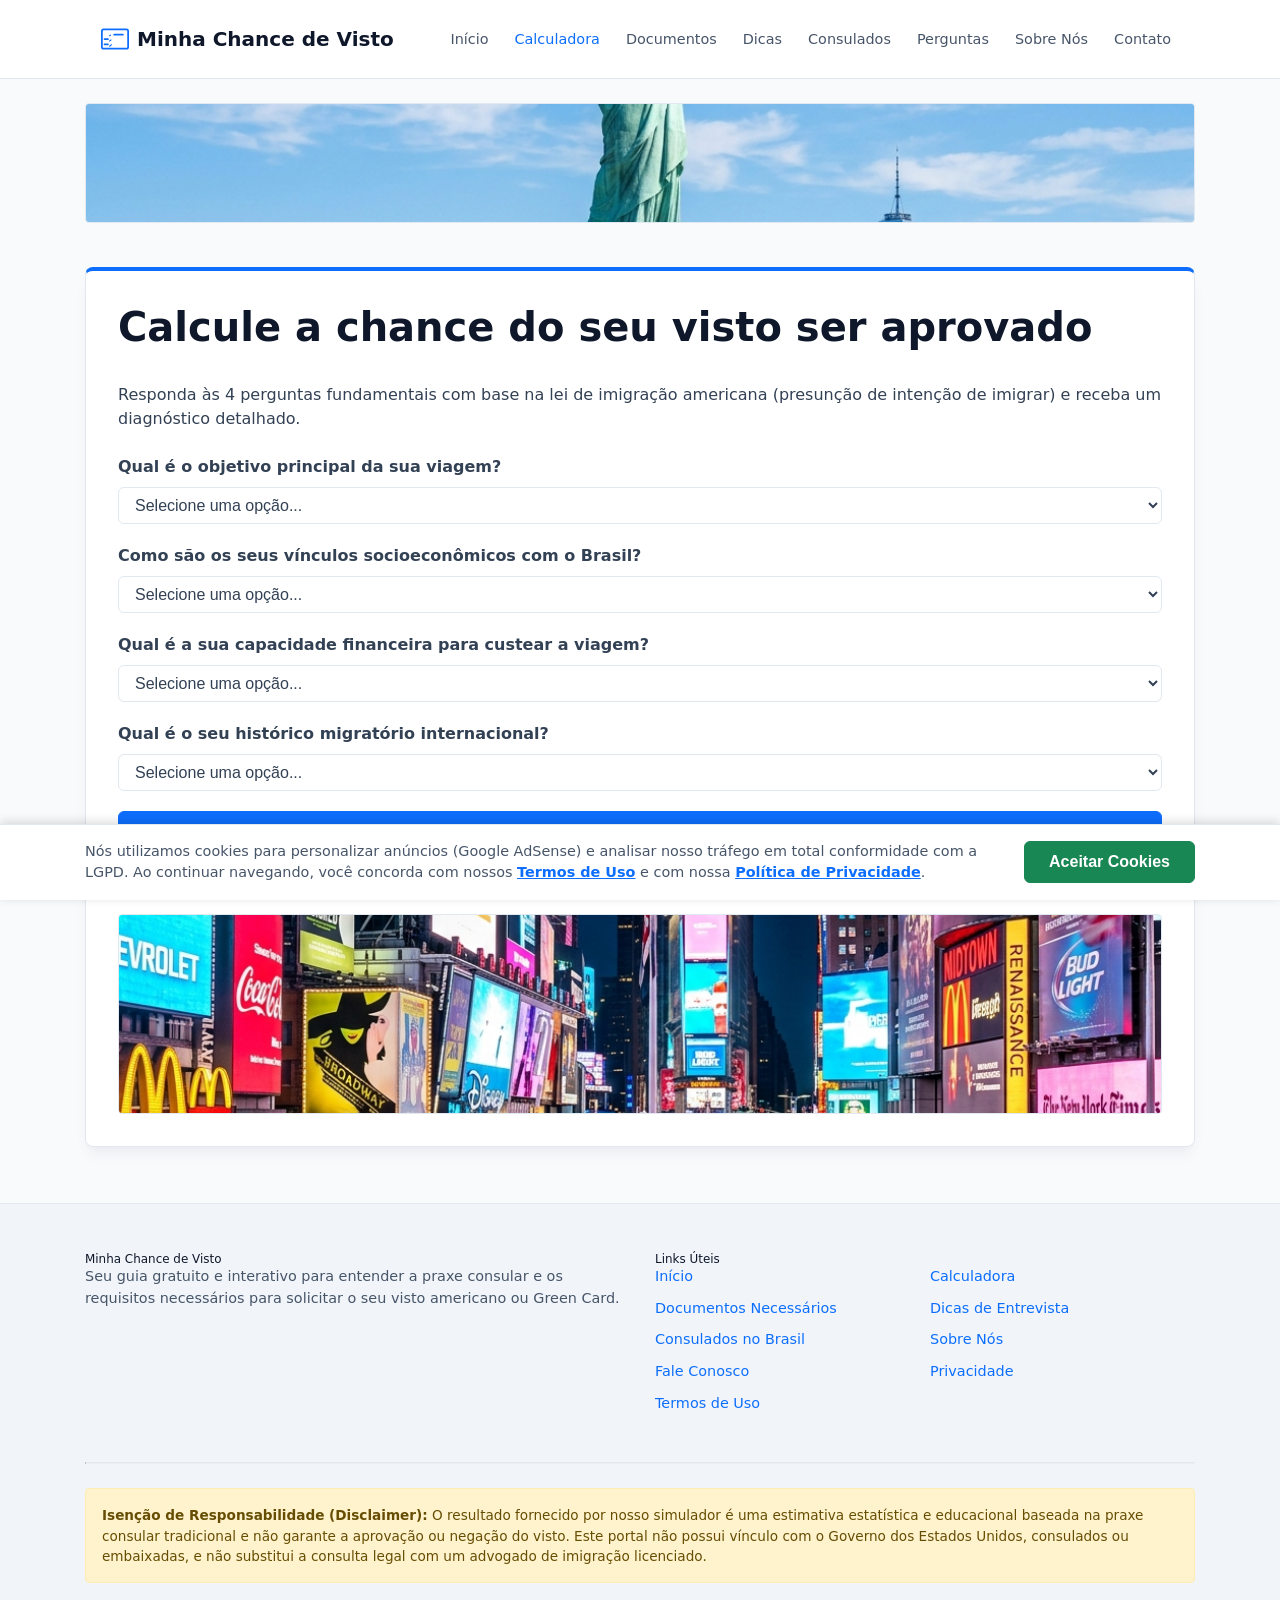
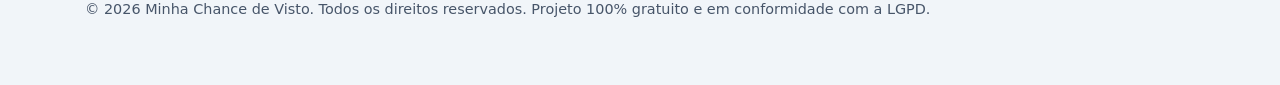
==== calculadora.html @ a0537ecd "feat: estrutura inicial do portal Minha Chance de Visto" ====
<!DOCTYPE html>
<html lang="pt-BR">
<head>
  <meta charset="UTF-8">
  <meta name="viewport" content="width=device-width, initial-scale=1.0">
  <title>Calculadora de Chance de Visto Aprovado - Minha Chance de Visto</title>
  <meta name="description" content="Calcule a chance do seu visto ser aprovado ou negado. Faça o teste rápido com nosso simulador gratuito baseado nas normas consulares americanas.">
  <link rel="stylesheet" href="css/style.css">
  <link rel="icon" type="image/svg+xml" href="data:image/svg+xml,<svg xmlns=%22http://www.w3.org/2000/svg%22 viewBox=%220 0 100 100%22><rect width=%22100%22 height=%22100%22 rx=%2220%22 fill=%22%230d6efd%22/><path d=%22M30,35 L70,35 M30,50 L70,50 M30,65 L55,65%22 stroke=%22white%22 stroke-width=%228%22 stroke-linecap=%22round%22/><circle cx=%2265%22 cy=%2265%22 r=%226%22 fill=%22%23198754%22/></svg>">
</head>
<body>

  <!-- Placeholder do Cabeçalho -->
  <div id="header-placeholder"></div>

  <!-- Banner Superior AdSense -->
  <div class="container">
    <div style="margin: 20px 0; text-align: center; border: 1px solid var(--gray-300); border-radius: 4px; overflow: hidden; max-height: 120px;">
      <img src="img/estatua_liberdade.png" alt="Pontos Turísticos EUA" style="width: 100%; height: 120px; object-fit: cover;">
    </div>
  </div>

  <main class="container py-4">
    <div class="card">
      <h1 class="card-title text-center mb-4">Calcule a chance do seu visto ser aprovado</h1>
      <p class="text-muted text-center mb-4">
        Responda às 4 perguntas fundamentais com base na lei de imigração americana (presunção de intenção de imigrar) e receba um diagnóstico detalhado.
      </p>

      <form id="visaCalcForm" onsubmit="calculateVisaChance(event)">
        <!-- 1. Objetivo da viagem -->
        <div class="form-group">
          <label for="visaType" class="form-label">Qual é o objetivo principal da sua viagem?</label>
          <select id="visaType" class="form-select" required>
            <option value="" disabled selected>Selecione uma opção...</option>
            <option value="turismo">Turismo ou Negócios (Visto B1/B2)</option>
            <option value="estudante">Estudos ou Intercâmbio (Visto F1/J1)</option>
            <option value="greencard">Residência Permanente (Green Card - Imigração)</option>
          </select>
        </div>

        <!-- 2. Vínculos socioeconômicos -->
        <div class="form-group">
          <label for="vincSocio" class="form-label">Como são os seus vínculos socioeconômicos com o Brasil?</label>
          <select id="vincSocio" class="form-select" required>
            <option value="" disabled selected>Selecione uma opção...</option>
            <option value="estaveis">Múltiplos vínculos estáveis (emprego fixo há mais de 1 ano e/ou bens imóveis registrados)</option>
            <option value="moderados">Vínculos moderados (apenas emprego estável ou apenas cursando faculdade/estudo regular)</option>
            <option value="poucos">Poucos ou nenhum vínculo estável (desempregado ou sem bens, trabalho informal recente)</option>
          </select>
        </div>

        <!-- 3. Capacidade financeira -->
        <div class="form-group">
          <label for="capFinanceira" class="form-label">Qual é a sua capacidade financeira para custear a viagem?</label>
          <select id="capFinanceira" class="form-select" required>
            <option value="" disabled selected>Selecione uma opção...</option>
            <option value="excelente">Excelente (renda comprovada compatível com padrão americano e reserva financeira sólida)</option>
            <option value="moderada">Moderada (comprova o básico para cobrir a permanência e as passagens sem luxo)</option>
            <option value="limitada">Limitada (dependência de patrocinadores terceiros ou recursos financeiros reduzidos)</option>
          </select>
        </div>

        <!-- 4. Histórico migratório -->
        <div class="form-group">
          <label for="histMigratorio" class="form-label">Qual é o seu histórico migratório internacional?</label>
          <select id="histMigratorio" class="form-select" required>
            <option value="" disabled selected>Selecione uma opção...</option>
            <option value="positivo">Positivo (viagens anteriores recentes para países desenvolvidos, retornando no prazo)</option>
            <option value="neutro">Neutro (passaporte limpo, primeira viagem ao exterior)</option>
            <option value="critico">Crítico (histórico de visto americano negado anteriormente ou problemas de imigração)</option>
          </select>
        </div>

        <button type="submit" class="btn btn-primary btn-block py-3 mt-3">Calcular Chance de Visto Americano</button>
      </form>

      <!-- Link explicativo da pontuação com ícone -->
      <p class="text-center mt-3" style="margin-top: 15px; text-align: center;">
        <a href="perguntas-respostas.html#como-funciona-o-calculo" style="text-decoration: underline; font-size: 0.9rem; color: var(--primary); display: inline-flex; align-items: center; gap: 5px; font-weight: 600;">
          <svg xmlns="http://www.w3.org/2000/svg" width="16" height="16" fill="currentColor" class="bi bi-info-circle-fill" viewBox="0 0 16 16" style="vertical-align: middle;">
            <path d="M8 16A8 8 0 1 0 8 0a8 8 0 0 0 0 16m.93-9.412-1 4.705c-.07.34.029.533.304.533.194 0 .487-.07.686-.246l-.088.416c-.287.346-.92.598-1.465.598-.703 0-1.002-.422-.808-1.319l.738-3.468c.064-.293.006-.399-.287-.47l-.451-.081.082-.381 2.29-.287zM8 5.5a1 1 0 1 1 0-2 1 1 0 0 1 0 2"/>
          </svg>
          Como é feito o cálculo da probabilidade? Entenda a pontuação detalhada.
        </a>
      </p>

      <!-- Espaço de resultado -->
      <div id="resultadoCalculo" class="mt-4" style="display: none;">
        <!-- Será preenchido via JavaScript -->
      </div>

      <!-- RN04: Espaço de resultado AdSense imediatamente abaixo do botão/resultado -->
      <div style="margin-top: 20px; text-align: center; border: 1px solid var(--gray-300); border-radius: 4px; overflow: hidden; max-height: 200px;">
        <img src="img/times_square.png" alt="Times Square New York" style="width: 100%; height: 200px; object-fit: cover;">
      </div>
    </div>
  </main>

  <!-- Placeholder do Rodapé -->
  <div id="footer-placeholder"></div>

  <!-- Inclusões em JavaScript sem problemas de CORS -->
  <script src="js/header.js"></script>
  <script src="js/footer.js"></script>
  <script src="js/cookie-consent.js"></script>
  <script src="js/includes.js"></script>
  <script src="js/app.js"></script>
</body>
</html>
---- css/style.css ----
/* Minha Chance de Visto - CSS Estilo Clássico Bootstrap */

:root {
  --primary: #0d6efd;
  --primary-hover: #0b5ed7;
  --success: #198754;
  --success-hover: #157347;
  --warning: #ffc107;
  --danger: #dc3545;
  --dark: #0f172a; /* Slate 900 */
  --light: #f1f5f9; /* Slate 100 */
  --white: #ffffff;
  --gray-200: #f1f5f9;
  --gray-300: #e2e8f0; /* Slate 200 */
  --gray-600: #475569; /* Slate 600 */
  --body-bg: #f8fafc; /* Slate 50 - Off-white azulado moderno */
  --text-color: #334155; /* Slate 700 */
  --font-family: system-ui, -apple-system, "Segoe UI", Roboto, Helvetica, Arial, sans-serif;
}

* {
  box-sizing: border-box;
  margin: 0;
  padding: 0;
}

body {
  font-family: var(--font-family);
  background-color: var(--body-bg);
  color: var(--text-color);
  line-height: 1.5;
  font-size: 1rem;
}

a {
  color: var(--primary);
  text-decoration: none;
}

a:hover {
  text-decoration: underline;
}

/* Layout Grid & Containers */
.container {
  width: 100%;
  padding-right: 15px;
  padding-left: 15px;
  margin-right: auto;
  margin-left: auto;
}

@media (min-width: 576px) {
  .container { max-width: 540px; }
}
@media (min-width: 768px) {
  .container { max-width: 720px; }
}
@media (min-width: 992px) {
  .container { max-width: 960px; }
}
@media (min-width: 1200px) {
  .container { max-width: 1140px; }
}

.row {
  display: flex;
  flex-wrap: wrap;
  margin-right: -15px;
  margin-left: -15px;
}

.col-12 {
  flex: 0 0 100%;
  max-width: 100%;
  padding: 0 15px;
}

@media (min-width: 768px) {
  .col-md-6 {
    flex: 0 0 50%;
    max-width: 50%;
    padding: 0 15px;
  }
  .col-md-4 {
    flex: 0 0 33.333333%;
    max-width: 33.333333%;
    padding: 0 15px;
  }
  .col-md-8 {
    flex: 0 0 66.666667%;
    max-width: 66.666667%;
    padding: 0 15px;
  }
}

/* Espaçamentos */
.py-3 { padding-top: 1rem; padding-bottom: 1rem; }
.py-4 { padding-top: 1.5rem; padding-bottom: 1.5rem; }
.py-5 { padding-top: 3rem; padding-bottom: 3rem; }
.my-3 { margin-top: 1rem; margin-bottom: 1rem; }
.my-4 { margin-top: 1.5rem; margin-bottom: 1.5rem; }
.mb-2 { margin-bottom: 0.5rem; }
.mb-3 { margin-bottom: 1rem; }
.mb-4 { margin-bottom: 1.5rem; }

/* Tipografia */
h1, h2, h3, h4, h5, h6 {
  font-weight: 500;
  line-height: 1.2;
  color: var(--dark);
}

h1 { font-size: calc(1.375rem + 1.5vw); margin-bottom: 1rem; }
h2 { font-size: calc(1.325rem + 0.9vw); margin-bottom: 1rem; margin-top: 1.5rem; }
h3 { font-size: calc(1.3rem + 0.6vw); margin-bottom: 0.75rem; margin-top: 1.25rem; }

@media (min-width: 1200px) {
  h1 { font-size: 2.5rem; }
  h2 { font-size: 2rem; }
  h3 { font-size: 1.75rem; }
}

p {
  margin-bottom: 1rem;
}

/* Navegação e Header */
header {
  border-bottom: 1px solid var(--gray-300);
  background-color: var(--white);
}

.navbar {
  display: flex;
  align-items: center;
  justify-content: space-between;
  padding: 0.5rem 1rem;
}

.navbar-brand {
  font-size: 1.25rem;
  font-weight: 700;
  color: var(--dark);
  display: flex;
  align-items: center;
  gap: 8px;
  text-decoration: none;
}

.navbar-brand:hover {
  text-decoration: none;
  color: var(--primary);
}

.navbar-nav {
  display: flex;
  list-style: none;
  gap: 10px;
}

.nav-link {
  color: var(--gray-600);
  font-weight: 500;
  font-size: 0.9rem;
  padding: 0.25rem 0.5rem;
}

.nav-link:hover, .nav-link.active {
  color: var(--primary);
  text-decoration: none;
}

.navbar-toggler {
  display: none;
  background: none;
  border: 1px solid var(--gray-300);
  border-radius: 4px;
  padding: 5px 8px;
  cursor: pointer;
  color: var(--dark);
  align-items: center;
  justify-content: center;
}

.navbar-toggler:focus {
  outline: none;
  border-color: var(--primary);
}

/* Menu Responsivo */
@media (max-width: 768px) {
  .navbar {
    display: flex;
    flex-wrap: wrap;
    justify-content: space-between;
    align-items: center;
    width: 100%;
  }
  .navbar-toggler {
    display: inline-flex;
  }
  .navbar-nav {
    width: 100%;
    flex-direction: column;
    gap: 5px;
    margin-top: 10px;
    display: none; 
    border-top: 1px solid var(--gray-300);
    padding-top: 10px;
  }
  .navbar-nav.show {
    display: flex;
  }
}

/* Cards e Seções */
.card {
  background-color: var(--white);
  border: 1px solid var(--gray-300);
  border-top: 4px solid var(--primary); /* Destaque azul premium no topo */
  border-radius: 0.5rem;
  padding: 2rem;
  margin-bottom: 2rem;
  box-shadow: 0 10px 15px -3px rgba(15, 23, 42, 0.05), 0 4px 6px -2px rgba(15, 23, 42, 0.02);
}

.card-title {
  margin-bottom: 1.5rem;
  font-weight: 700;
  color: var(--dark);
  padding-bottom: 0.5rem;
}

/* Formulários */
.form-group {
  margin-bottom: 1.25rem;
}

.form-label {
  display: inline-block;
  margin-bottom: 0.5rem;
  font-weight: 600;
}

.form-control, .form-select {
  display: block;
  width: 100%;
  padding: 0.5rem 0.75rem;
  font-size: 1rem;
  font-weight: 400;
  line-height: 1.5;
  color: var(--text-color);
  background-color: var(--white);
  background-clip: padding-box;
  border: 1px solid var(--gray-300);
  border-radius: 0.375rem; /* Formas mais modernas e suaves */
  transition: border-color 0.15s ease-in-out, box-shadow 0.15s ease-in-out;
}

.form-control:focus, .form-select:focus {
  border-color: #86b7fe;
  outline: 0;
  box-shadow: 0 0 0 0.25rem rgba(13, 110, 253, 0.25);
}

/* Botões */
.btn {
  display: inline-block;
  font-weight: 400;
  line-height: 1.5;
  text-align: center;
  text-decoration: none;
  vertical-align: middle;
  cursor: pointer;
  user-select: none;
  background-color: transparent;
  border: 1px solid transparent;
  padding: 0.5rem 1rem;
  font-size: 1rem;
  font-weight: 600;
  border-radius: 0.375rem;
  transition: color 0.15s ease-in-out, background-color 0.15s ease-in-out, border-color 0.15s ease-in-out, transform 0.1s ease-in-out;
}

.btn-primary {
  color: var(--white);
  background-color: var(--primary);
  border-color: var(--primary);
}

.btn-primary:hover {
  background-color: var(--primary-hover);
  border-color: var(--primary-hover);
  text-decoration: none;
}

.btn-success {
  color: var(--white);
  background-color: var(--success);
  border-color: var(--success);
}

.btn-success:hover {
  background-color: var(--success-hover);
  border-color: var(--success-hover);
  text-decoration: none;
}

.btn-block {
  display: block;
  width: 100%;
}

/* Caixas de Alerta e Resultado */
.alert {
  position: relative;
  padding: 1rem 1rem;
  margin-bottom: 1rem;
  border: 1px solid transparent;
  border-radius: 0.25rem;
}

.alert-success {
  color: #0f5132;
  background-color: #d1e7dd;
  border-color: #badbcc;
}

.alert-warning {
  color: #664d03;
  background-color: #fff3cd;
  border-color: #ffecb5;
}

.alert-danger {
  color: #842029;
  background-color: #f8d7da;
  border-color: #f5c2c7;
}

.alert-info {
  color: #055160;
  background-color: #cff4fc;
  border-color: #b6effb;
}

/* Tabelas */
.table-responsive {
  overflow-x: auto;
  -webkit-overflow-scrolling: touch;
}

.table {
  width: 100%;
  margin-bottom: 1rem;
  color: var(--text-color);
  vertical-align: top;
  border-color: var(--gray-300);
  border-collapse: collapse;
}

.table th, .table td {
  padding: 0.75rem;
  vertical-align: middle;
  border-bottom: 1px solid var(--gray-300);
  text-align: left;
}

.table-striped tbody tr:nth-of-type(odd) {
  background-color: rgba(0, 0, 0, 0.02);
}

/* Rodapé */
footer {
  background-color: var(--light);
  border-top: 1px solid var(--gray-300);
  color: var(--gray-600);
  font-size: 0.9rem;
}

/* Placeholders de Anúncios */
.adsense-placeholder {
  background-color: #f1f3f5;
  border: 2px dashed #ced4da;
  text-align: center;
  padding: 20px;
  color: #6c757d;
  font-size: 0.85rem;
  margin: 20px 0;
  border-radius: 4px;
  display: flex;
  align-items: center;
  justify-content: center;
  min-height: 90px;
}

/* Accordion de FAQ */
.faq-item {
  border-bottom: 1px solid var(--gray-300);
  padding: 1rem 0;
}

.faq-question {
  cursor: pointer;
  font-weight: 600;
  display: flex;
  justify-content: space-between;
  align-items: center;
}

.faq-answer {
  display: none;
  margin-top: 0.5rem;
  color: #495057;
}

.faq-answer.show {
  display: block;
}

.faq-question::after {
  content: "+";
  font-size: 1.2rem;
  font-weight: bold;
}

.faq-item.active .faq-question::after {
  content: "−";
}

/* Cookie Consent Banner */
.cookie-consent-banner {
  position: fixed;
  bottom: 0;
  left: 0;
  right: 0;
  background-color: var(--white);
  border-top: 1px solid var(--gray-300);
  box-shadow: 0 -2px 10px rgba(0, 0, 0, 0.15);
  z-index: 1050;
  padding: 1rem 0;
  display: none; /* Controlado via JS */
}

.cookie-consent-content {
  display: flex;
  align-items: center;
  justify-content: space-between;
  gap: 15px;
  flex-wrap: wrap;
}

@media (max-width: 768px) {
  .cookie-consent-content {
    flex-direction: column;
    text-align: center;
  }
}
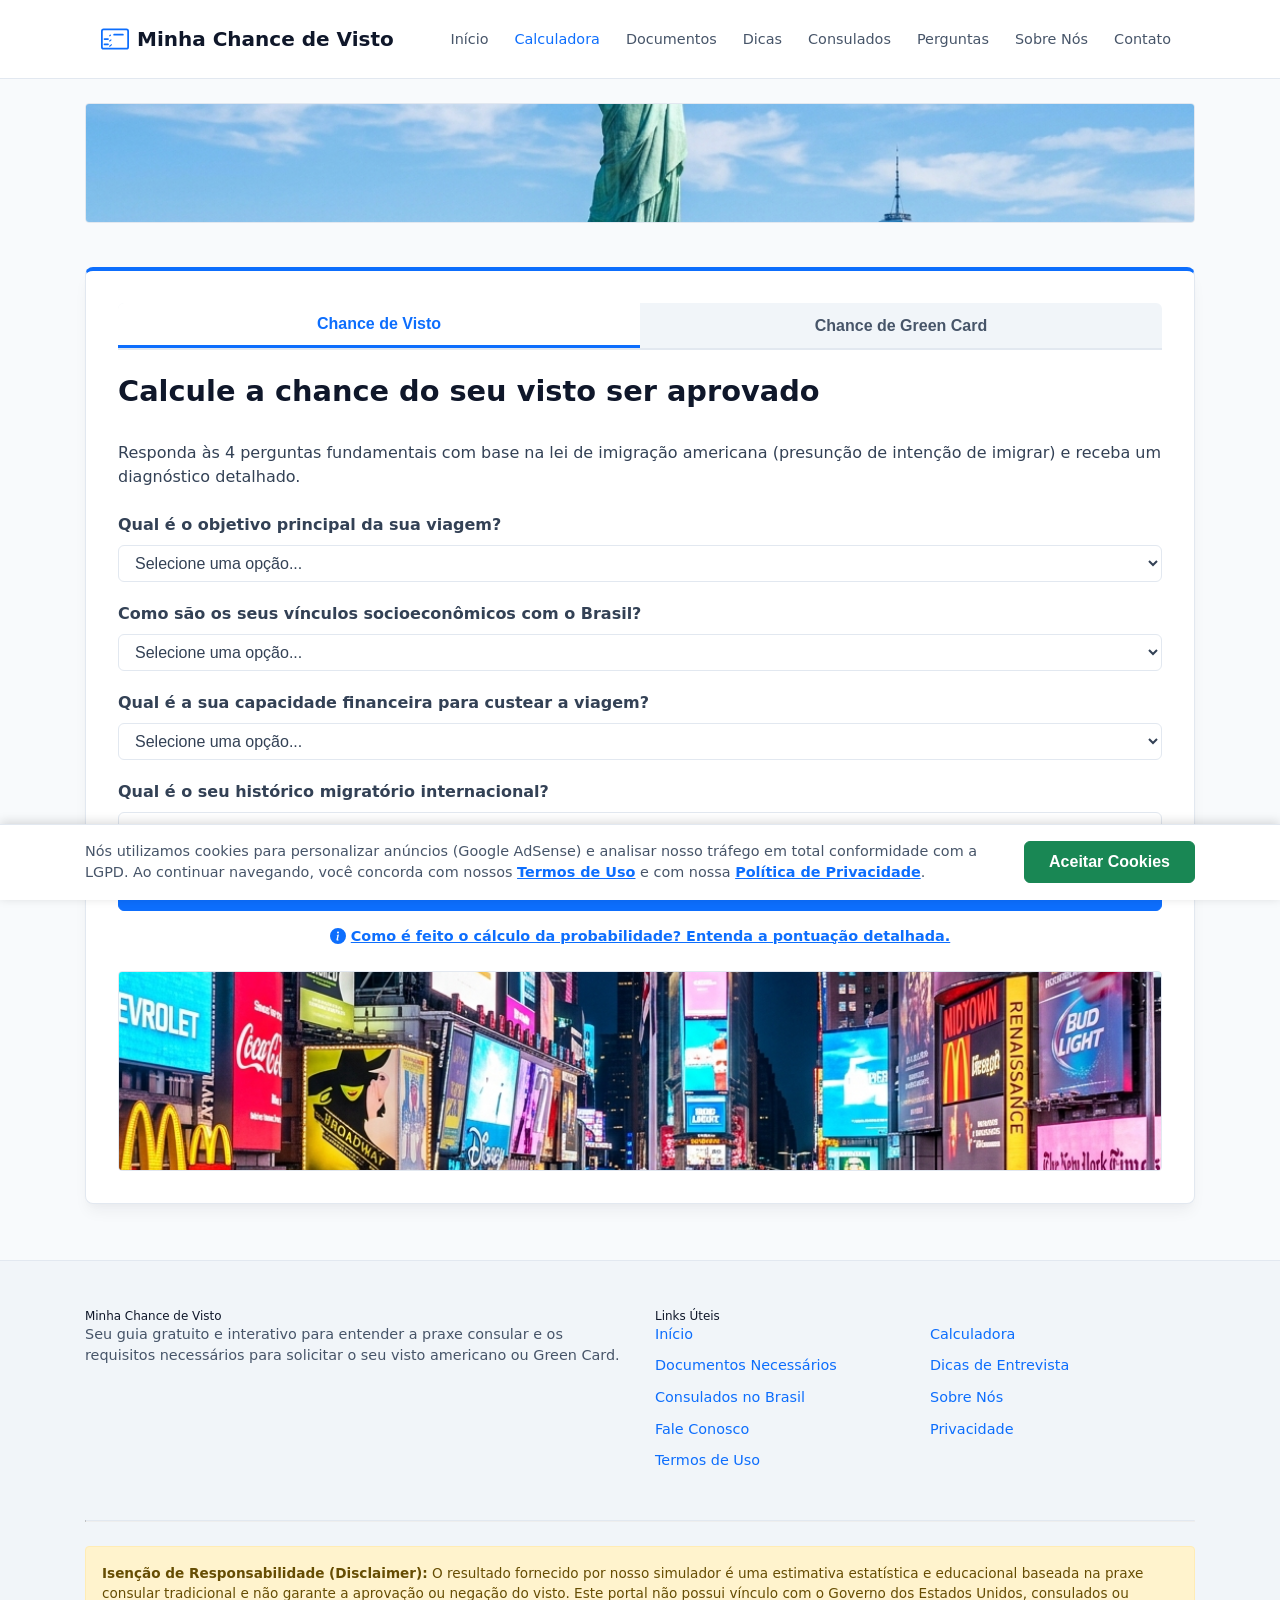
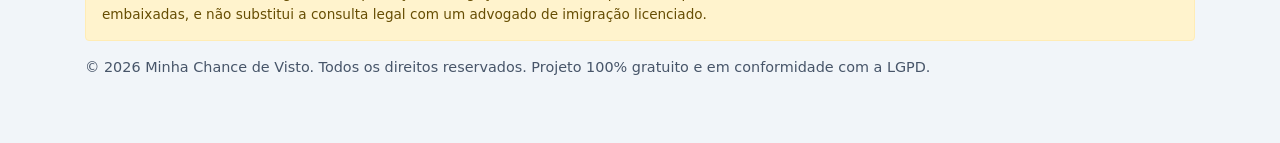
==== commit 0e404590: "feat(greencard): adiciona simulador de Green Card e otimizações de SEO" ====
--- a/calculadora.html
+++ b/calculadora.html
@@ -5,6 +5,12 @@
   <meta name="viewport" content="width=device-width, initial-scale=1.0">
   <title>Calculadora de Chance de Visto Aprovado - Minha Chance de Visto</title>
   <meta name="description" content="Calcule a chance do seu visto ser aprovado ou negado. Faça o teste rápido com nosso simulador gratuito baseado nas normas consulares americanas.">
+  <meta property="og:title" content="Calculadora de Chance de Visto Aprovado - Minha Chance de Visto">
+  <meta property="og:description" content="Calcule a chance do seu visto ser aprovado ou negado. Faça o teste rápido com nosso simulador gratuito baseado nas normas consulares americanas.">
+  <meta property="og:type" content="website">
+  <meta property="og:url" content="https://minhachancedevisto.com.br/calculadora.html">
+  <meta property="og:image" content="https://minhachancedevisto.com.br/img/estatua_liberdade.png">
+  <link rel="canonical" href="https://minhachancedevisto.com.br/calculadora.html">
   <link rel="stylesheet" href="css/style.css">
   <link rel="icon" type="image/svg+xml" href="data:image/svg+xml,<svg xmlns=%22http://www.w3.org/2000/svg%22 viewBox=%220 0 100 100%22><rect width=%22100%22 height=%22100%22 rx=%2220%22 fill=%22%230d6efd%22/><path d=%22M30,35 L70,35 M30,50 L70,50 M30,65 L55,65%22 stroke=%22white%22 stroke-width=%228%22 stroke-linecap=%22round%22/><circle cx=%2265%22 cy=%2265%22 r=%226%22 fill=%22%23198754%22/></svg>">
 </head>
@@ -21,73 +27,160 @@
   </div>
 
   <main class="container py-4">
-    <div class="card">
-      <h1 class="card-title text-center mb-4">Calcule a chance do seu visto ser aprovado</h1>
-      <p class="text-muted text-center mb-4">
-        Responda às 4 perguntas fundamentais com base na lei de imigração americana (presunção de intenção de imigrar) e receba um diagnóstico detalhado.
-      </p>
-
-      <form id="visaCalcForm" onsubmit="calculateVisaChance(event)">
-        <!-- 1. Objetivo da viagem -->
-        <div class="form-group">
-          <label for="visaType" class="form-label">Qual é o objetivo principal da sua viagem?</label>
-          <select id="visaType" class="form-select" required>
-            <option value="" disabled selected>Selecione uma opção...</option>
-            <option value="turismo">Turismo ou Negócios (Visto B1/B2)</option>
-            <option value="estudante">Estudos ou Intercâmbio (Visto F1/J1)</option>
-            <option value="greencard">Residência Permanente (Green Card - Imigração)</option>
-          </select>
+    <div class="card" id="calcWrapper">
+      <!-- Barra de abas (RN05) -->
+      <div class="calc-tabs">
+        <button type="button" class="calc-tab-btn active" id="btn-tab-visto" onclick="switchTab('tab-visto', 'calcWrapper')">Chance de Visto</button>
+        <button type="button" class="calc-tab-btn" id="btn-tab-greencard" onclick="switchTab('tab-greencard', 'calcWrapper')">Chance de Green Card</button>
+      </div>
+
+      <!-- Painel da Aba 1: Chance de Visto -->
+      <div class="calc-tab-panel active" id="tab-visto">
+        <h1 class="card-title text-center mb-4" style="font-size: 1.8rem;">Calcule a chance do seu visto ser aprovado</h1>
+        <p class="text-muted text-center mb-4">
+          Responda às 4 perguntas fundamentais com base na lei de imigração americana (presunção de intenção de imigrar) e receba um diagnóstico detalhado.
+        </p>
+
+        <form id="visaCalcForm" onsubmit="calculateVisaChance(event)">
+          <!-- 1. Objetivo da viagem -->
+          <div class="form-group">
+            <label for="visaType" class="form-label">Qual é o objetivo principal da sua viagem?</label>
+            <select id="visaType" class="form-select" required>
+              <option value="" disabled selected>Selecione uma opção...</option>
+              <option value="turismo">Turismo ou Negócios (Visto B1/B2)</option>
+              <option value="estudante">Estudos ou Intercâmbio (Visto F1/J1)</option>
+              <option value="greencard">Residência Permanente (Green Card - Imigração)</option>
+            </select>
+          </div>
+
+          <!-- 2. Vínculos socioeconômicos -->
+          <div class="form-group">
+            <label for="vincSocio" class="form-label">Como são os seus vínculos socioeconômicos com o Brasil?</label>
+            <select id="vincSocio" class="form-select" required>
+              <option value="" disabled selected>Selecione uma opção...</option>
+              <option value="estaveis">Múltiplos vínculos estáveis (emprego fixo há mais de 1 ano e/ou bens imóveis registrados)</option>
+              <option value="moderados">Vínculos moderados (apenas emprego estável ou apenas cursando faculdade/estudo regular)</option>
+              <option value="poucos">Poucos ou nenhum vínculo estável (desempregado ou sem bens, trabalho informal recente)</option>
+            </select>
+          </div>
+
+          <!-- 3. Capacidade financeira -->
+          <div class="form-group">
+            <label for="capFinanceira" class="form-label">Qual é a sua capacidade financeira para custear a viagem?</label>
+            <select id="capFinanceira" class="form-select" required>
+              <option value="" disabled selected>Selecione uma opção...</option>
+              <option value="excelente">Excelente (renda comprovada compatível com padrão americano e reserva financeira sólida)</option>
+              <option value="moderada">Moderada (comprova o básico para cobrir a permanência e as passagens sem luxo)</option>
+              <option value="limitada">Limitada (dependência de patrocinadores terceiros ou recursos financeiros reduzidos)</option>
+            </select>
+          </div>
+
+          <!-- 4. Histórico migratório -->
+          <div class="form-group">
+            <label for="histMigratorio" class="form-label">Qual é o seu histórico migratório internacional?</label>
+            <select id="histMigratorio" class="form-select" required>
+              <option value="" disabled selected>Selecione uma opção...</option>
+              <option value="positivo">Positivo (viagens anteriores recentes para países desenvolvidos, retornando no prazo)</option>
+              <option value="neutro">Neutro (passaporte limpo, primeira viagem ao exterior)</option>
+              <option value="critico">Crítico (histórico de visto americano negado anteriormente ou problemas de imigração)</option>
+            </select>
+          </div>
+
+          <button type="submit" class="btn btn-primary btn-block py-3 mt-3">Calcular Chance de Visto Americano</button>
+        </form>
+
+        <!-- Link explicativo da pontuação com ícone -->
+        <p class="text-center mt-3" style="margin-top: 15px; text-align: center;">
+          <a href="perguntas-respostas.html#como-funciona-o-calculo" style="text-decoration: underline; font-size: 0.9rem; color: var(--primary); display: inline-flex; align-items: center; gap: 5px; font-weight: 600;">
+            <svg xmlns="http://www.w3.org/2000/svg" width="16" height="16" fill="currentColor" class="bi bi-info-circle-fill" viewBox="0 0 16 16" style="vertical-align: middle;">
+              <path d="M8 16A8 8 0 1 0 8 0a8 8 0 0 0 0 16m.93-9.412-1 4.705c-.07.34.029.533.304.533.194 0 .487-.07.686-.246l-.088.416c-.287.346-.92.598-1.465.598-.703 0-1.002-.422-.808-1.319l.738-3.468c.064-.293.006-.399-.287-.47l-.451-.081.082-.381 2.29-.287zM8 5.5a1 1 0 1 1 0-2 1 1 0 0 1 0 2"/>
+            </svg>
+            Como é feito o cálculo da probabilidade? Entenda a pontuação detalhada.
+          </a>
+        </p>
+
+        <!-- Espaço de resultado -->
+        <div id="resultadoCalculo" class="resultadoCalculo mt-4" style="display: none;">
+          <!-- Será preenchido via JavaScript -->
         </div>
-
-        <!-- 2. Vínculos socioeconômicos -->
-        <div class="form-group">
-          <label for="vincSocio" class="form-label">Como são os seus vínculos socioeconômicos com o Brasil?</label>
-          <select id="vincSocio" class="form-select" required>
-            <option value="" disabled selected>Selecione uma opção...</option>
-            <option value="estaveis">Múltiplos vínculos estáveis (emprego fixo há mais de 1 ano e/ou bens imóveis registrados)</option>
-            <option value="moderados">Vínculos moderados (apenas emprego estável ou apenas cursando faculdade/estudo regular)</option>
-            <option value="poucos">Poucos ou nenhum vínculo estável (desempregado ou sem bens, trabalho informal recente)</option>
-          </select>
+      </div>
+
+      <!-- Painel da Aba 2: Chance de Green Card (Novo) -->
+      <div class="calc-tab-panel" id="tab-greencard">
+        <h1 class="card-title text-center mb-4" style="color: var(--success); font-size: 1.8rem;">Calcule sua chance de Green Card</h1>
+        <p class="text-muted text-center mb-4">
+          Avalie o seu perfil de residência permanente baseado nas principais vias de imigração americana (Trabalho, Família, Investimento e Loteria).
+        </p>
+
+        <form id="gcCalcForm" onsubmit="calculateGreenCardChance(event)">
+          <!-- 1. Categoria/via pretendida -->
+          <div class="form-group">
+            <label for="gcCategoria" class="form-label">Qual é a via de imigração pretendida para o Green Card?</label>
+            <select id="gcCategoria" class="form-select" onchange="handleGcCategoryChange(this)" required>
+              <option value="" disabled selected>Selecione uma opção...</option>
+              <option value="casamento_cidadao">Cônjuge de cidadão(ã) americano(a) (CR1/IR1)</option>
+              <option value="parentesco_direto">Pai/mãe ou filho(a) solteiro(a) < 21 anos de cidadão(ã) americano(a)</option>
+              <option value="eb1">Trabalho - EB-1 (Habilidade extraordinária / Executivo multinacional)</option>
+              <option value="eb2">Trabalho - EB-2 (Mestrado/Doutorado ou NIW - Dispensa Nacional de Interesse)</option>
+              <option value="eb3">Trabalho - EB-3 (Profissional/Trabalhador qualificado ou outros)</option>
+              <option value="eb5">Investimento - EB-5</option>
+              <option value="casamento_residente">Cônjuge de residente permanente (F2A)</option>
+              <option value="asilo">Asilo ou Refúgio</option>
+              <option value="loteria">Loteria de Vistos (Diversity Visa)</option>
+              <option value="parentesco_indireto">Irmão(ã) ou filho(a) casado(a) de cidadão(ã) americano(a) (F3/F4)</option>
+            </select>
+          </div>
+
+          <!-- Campo Condicional: País de nascimento do cônjuge/pais (RN06) -->
+          <div class="form-group gc-pais-excecao-container" style="display: none;">
+            <label for="gcPaisExcecao" class="form-label">Qual é o país de nascimento do seu cônjuge, pai ou mãe?</label>
+            <select id="gcPaisExcecao" class="form-select">
+              <option value="" disabled selected>Selecione uma opção...</option>
+              <option value="inelegivel">Brasil (Não elegível atualmente)</option>
+              <option value="elegivel">Outro país elegível (Portugal, Japão, Angola, etc.)</option>
+            </select>
+          </div>
+
+          <!-- 2. Força da documentação/qualificação -->
+          <div class="form-group">
+            <label for="gcQualificacao" class="form-label">Qual é a força das suas qualificações ou documentos de suporte?</label>
+            <select id="gcQualificacao" class="form-select" required>
+              <option value="" disabled selected>Selecione uma opção...</option>
+              <option value="robusta">Robusta (ex.: união estável/casamento com muitas provas de convivência; doutorado/mestrado e anos de experiência; investimento já comprovado)</option>
+              <option value="moderada">Moderada (relação recente mas legítima; bacharelado com experiência intermediária)</option>
+              <option value="fragil">Frágil ou incompleta (sem diplomas avançados, pouca experiência profissional ou poucas provas de relacionamento)</option>
+            </select>
+          </div>
+
+          <!-- 3. Situação migratória atual -->
+          <div class="form-group">
+            <label for="gcSituacao" class="form-label">Qual é a sua situação migratória atual?</label>
+            <select id="gcSituacao" class="form-select" required>
+              <option value="" disabled selected>Selecione uma opção...</option>
+              <option value="consular">Fora dos EUA, com processamento a ser feito via Consulado no Brasil</option>
+              <option value="ajuste">Dentro dos EUA, com status legal válido (elegível para Ajuste de Status)</option>
+              <option value="nunca">Nunca viajou para os EUA (Processamento consular padrão)</option>
+              <option value="irregular">Dentro dos EUA em situação irregular (overstay ou entrada sem visto)</option>
+            </select>
+          </div>
+
+          <button type="submit" class="btn btn-success btn-block py-3 mt-3" style="background-color: var(--success); border-color: var(--success);">Calcular Chance de Green Card</button>
+        </form>
+
+        <!-- Link explicativo da pontuação do Green Card -->
+        <p class="text-center mt-3" style="margin-top: 15px; text-align: center;">
+          <a href="perguntas-respostas.html#como-funciona-o-calculo-green-card" style="text-decoration: underline; font-size: 0.9rem; color: var(--success); display: inline-flex; align-items: center; gap: 5px; font-weight: 600;">
+            <svg xmlns="http://www.w3.org/2000/svg" width="16" height="16" fill="currentColor" class="bi bi-info-circle-fill" viewBox="0 0 16 16" style="vertical-align: middle;">
+              <path d="M8 16A8 8 0 1 0 8 0a8 8 0 0 0 0 16m.93-9.412-1 4.705c-.07.34.029.533.304.533.194 0 .487-.07.686-.246l-.088.416c-.287.346-.92.598-1.465.598-.703 0-1.002-.422-.808-1.319l.738-3.468c.064-.293.006-.399-.287-.47l-.451-.081.082-.381 2.29-.287zM8 5.5a1 1 0 1 1 0-2 1 1 0 0 1 0 2"/>
+            </svg>
+            Como é feito o cálculo do Green Card? Entenda as chances e critérios de fila.
+          </a>
+        </p>
+
+        <!-- Espaço de resultado Green Card -->
+        <div class="resultadoCalculoGc mt-4" style="display: none;">
+          <!-- Será preenchido via JavaScript -->
         </div>
-
-        <!-- 3. Capacidade financeira -->
-        <div class="form-group">
-          <label for="capFinanceira" class="form-label">Qual é a sua capacidade financeira para custear a viagem?</label>
-          <select id="capFinanceira" class="form-select" required>
-            <option value="" disabled selected>Selecione uma opção...</option>
-            <option value="excelente">Excelente (renda comprovada compatível com padrão americano e reserva financeira sólida)</option>
-            <option value="moderada">Moderada (comprova o básico para cobrir a permanência e as passagens sem luxo)</option>
-            <option value="limitada">Limitada (dependência de patrocinadores terceiros ou recursos financeiros reduzidos)</option>
-          </select>
-        </div>
-
-        <!-- 4. Histórico migratório -->
-        <div class="form-group">
-          <label for="histMigratorio" class="form-label">Qual é o seu histórico migratório internacional?</label>
-          <select id="histMigratorio" class="form-select" required>
-            <option value="" disabled selected>Selecione uma opção...</option>
-            <option value="positivo">Positivo (viagens anteriores recentes para países desenvolvidos, retornando no prazo)</option>
-            <option value="neutro">Neutro (passaporte limpo, primeira viagem ao exterior)</option>
-            <option value="critico">Crítico (histórico de visto americano negado anteriormente ou problemas de imigração)</option>
-          </select>
-        </div>
-
-        <button type="submit" class="btn btn-primary btn-block py-3 mt-3">Calcular Chance de Visto Americano</button>
-      </form>
-
-      <!-- Link explicativo da pontuação com ícone -->
-      <p class="text-center mt-3" style="margin-top: 15px; text-align: center;">
-        <a href="perguntas-respostas.html#como-funciona-o-calculo" style="text-decoration: underline; font-size: 0.9rem; color: var(--primary); display: inline-flex; align-items: center; gap: 5px; font-weight: 600;">
-          <svg xmlns="http://www.w3.org/2000/svg" width="16" height="16" fill="currentColor" class="bi bi-info-circle-fill" viewBox="0 0 16 16" style="vertical-align: middle;">
-            <path d="M8 16A8 8 0 1 0 8 0a8 8 0 0 0 0 16m.93-9.412-1 4.705c-.07.34.029.533.304.533.194 0 .487-.07.686-.246l-.088.416c-.287.346-.92.598-1.465.598-.703 0-1.002-.422-.808-1.319l.738-3.468c.064-.293.006-.399-.287-.47l-.451-.081.082-.381 2.29-.287zM8 5.5a1 1 0 1 1 0-2 1 1 0 0 1 0 2"/>
-          </svg>
-          Como é feito o cálculo da probabilidade? Entenda a pontuação detalhada.
-        </a>
-      </p>
-
-      <!-- Espaço de resultado -->
-      <div id="resultadoCalculo" class="mt-4" style="display: none;">
-        <!-- Será preenchido via JavaScript -->
       </div>
 
       <!-- RN04: Espaço de resultado AdSense imediatamente abaixo do botão/resultado -->
--- a/css/style.css
+++ b/css/style.css
@@ -458,3 +458,62 @@
   }
 }
 
+/* Interface de Abas da Calculadora */
+.calc-tabs {
+  display: flex;
+  border-bottom: 2px solid var(--gray-300);
+  margin-bottom: 1.5rem;
+  border-radius: 0.375rem 0.375rem 0 0;
+  overflow: hidden;
+  background-color: var(--gray-200);
+}
+
+.calc-tab-btn {
+  flex: 1;
+  padding: 0.75rem 1rem;
+  font-weight: 700;
+  font-size: 1rem;
+  border: none;
+  background: none;
+  cursor: pointer;
+  color: var(--gray-600);
+  transition: all 0.2s ease-in-out;
+  outline: none;
+  text-align: center;
+}
+
+.calc-tab-btn:hover {
+  background-color: rgba(13, 110, 253, 0.05);
+  color: var(--primary);
+}
+
+.calc-tab-btn.active {
+  background-color: var(--white);
+  color: var(--primary);
+  border-bottom: 3px solid var(--primary);
+}
+
+.calc-tab-btn.active.gc-tab-active {
+  color: var(--success);
+  border-bottom: 3px solid var(--success);
+}
+
+.calc-tab-panel {
+  display: none;
+}
+
+.calc-tab-panel.active {
+  display: block;
+}
+
+/* Utilitários Temáticos Green Card */
+.border-success-top {
+  border-top: 4px solid var(--success) !important;
+}
+
+.bg-success-light {
+  background-color: #e8f5e9;
+  border-color: #c8e6c9;
+}
+
+
